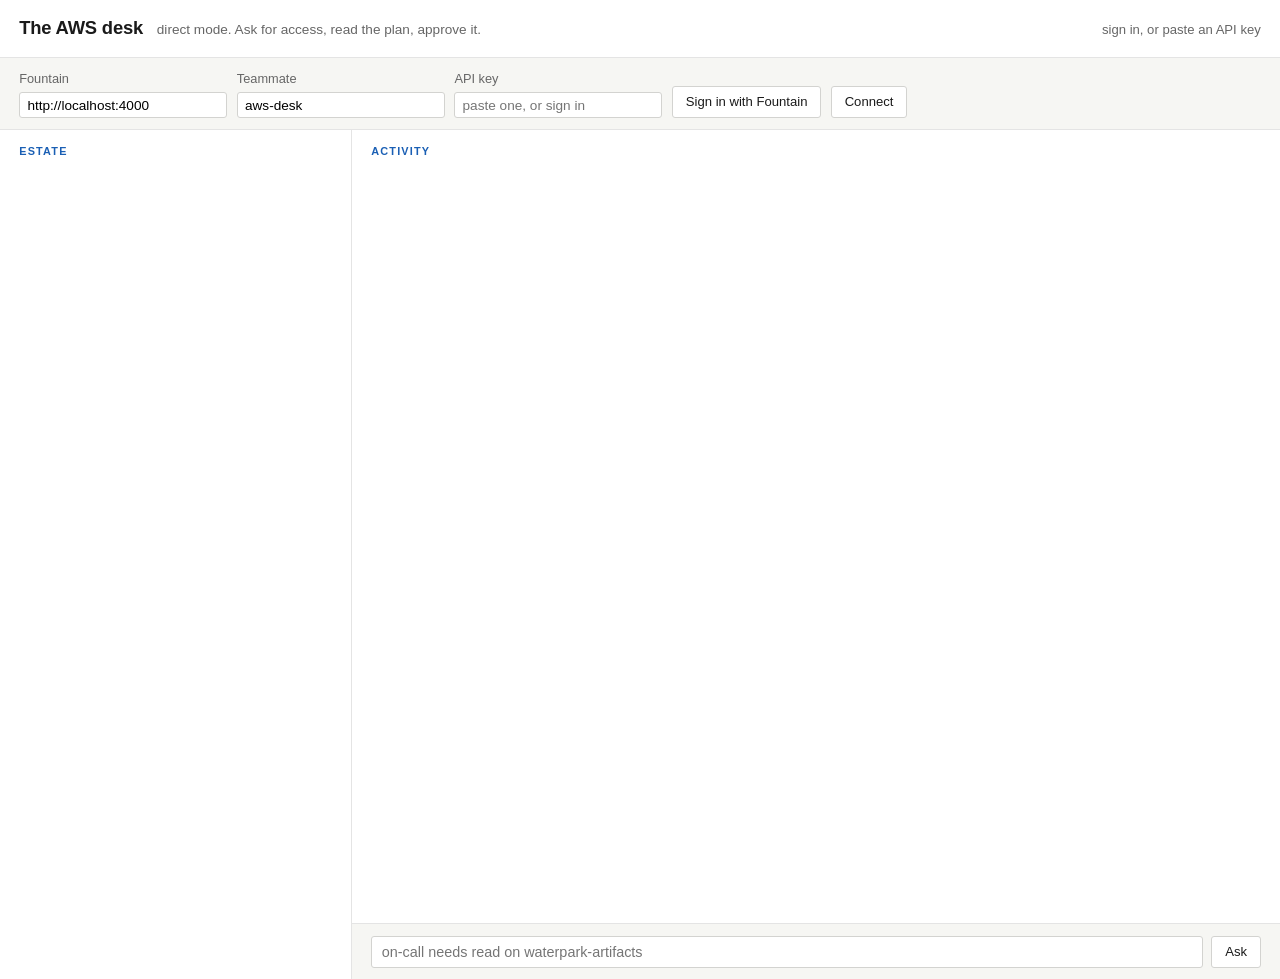
==== desk/index.html @ 68b07b3b "the AWS desk v0: direct mode against Floci, the page, the prompt and the runner image Plan phase 3. " ====
<!doctype html>
<html lang="en">
<head>
<meta charset="utf-8">
<meta name="viewport" content="width=device-width, initial-scale=1">
<title>The AWS desk</title>
<link rel="stylesheet" href="style.css">
</head>
<body data-connected="false" data-busy="false">

<header class="topbar">
  <div>
    <span class="brand">The AWS desk</span>
    <span class="tagline">direct mode. Ask for access, read the plan, approve it.</span>
  </div>
  <div class="account">
    <span id="status">starting</span>
    <button id="signout" type="button">Sign out</button>
  </div>
</header>

<form id="settings" class="settings">
  <label>Fountain <input id="base-url" type="url" placeholder="http://localhost:4000"></label>
  <label>Teammate <input id="agent" type="text" placeholder="aws-desk"></label>
  <label>API key <input id="api-key" type="password" placeholder="paste one, or sign in"></label>
  <button id="signin" type="button">Sign in with Fountain</button>
  <button type="submit">Connect</button>
</form>

<main>
  <section class="pane">
    <h2>Estate</h2>
    <div id="estate"></div>
  </section>

  <section class="pane wide">
    <h2>Activity</h2>
    <div id="activity"></div>
    <form id="composer">
      <input id="prompt" type="text" autocomplete="off"
             placeholder="on-call needs read on waterpark-artifacts">
      <button id="send" type="submit">Ask</button>
    </form>
  </section>
</main>

<script type="module" src="app.js"></script>
</body>
</html>
---- desk/style.css ----
/* The same palette as the site, on a two pane layout instead of an article. */
:root {
  --ink: #1a1a1a; --muted: #666; --faint: #999; --rule: #e4e4e4; --rule-strong: #d3d3d0;
  --link: #1a5fb4; --bg: #ffffff; --panel: #fbfbf9; --panel-2: #f6f6f3;
  --add: #2e7d4f; --warn: #9a5b00; --stop: #b3261e;
}
* { box-sizing: border-box; }
body {
  font-family: -apple-system, "Helvetica Neue", Helvetica, Arial, sans-serif;
  color: var(--ink); background: var(--bg); margin: 0; font-size: 15px; line-height: 1.55;
}
code, pre, .mono { font-family: ui-monospace, SFMono-Regular, Menlo, monospace; }

.topbar {
  display: flex; justify-content: space-between; align-items: baseline; gap: 1rem;
  flex-wrap: wrap; padding: 0.9rem 1.2rem; border-bottom: 1px solid var(--rule);
}
.brand { font-size: 1.15rem; font-weight: 800; letter-spacing: -0.01em; }
.tagline { color: var(--muted); font-size: 0.85rem; margin-left: 0.6rem; }
.account { display: flex; align-items: baseline; gap: 0.8rem; font-size: 0.82rem; color: var(--muted); }

.settings {
  display: flex; flex-wrap: wrap; gap: 0.6rem; align-items: end;
  padding: 0.7rem 1.2rem; background: var(--panel-2); border-bottom: 1px solid var(--rule);
  font-size: 0.8rem; color: var(--muted);
}
.settings label { display: flex; flex-direction: column; gap: 0.15rem; }
.settings input { font-size: 0.85rem; padding: 0.3rem 0.45rem; border: 1px solid var(--rule-strong); border-radius: 3px; min-width: 13rem; }
body[data-connected="true"] .settings { display: none; }
body[data-connected="false"] #signout { display: none; }

button {
  font: inherit; font-size: 0.82rem; padding: 0.32rem 0.8rem; cursor: pointer;
  border: 1px solid var(--rule-strong); border-radius: 3px; background: var(--bg); color: var(--ink);
}
button:hover { border-color: var(--link); color: var(--link); }
button[disabled] { opacity: 0.45; cursor: default; }

main { display: grid; grid-template-columns: minmax(16rem, 22rem) 1fr; gap: 0; height: calc(100vh - 3.2rem); }
@media (max-width: 60rem) { main { grid-template-columns: 1fr; height: auto; } }
.pane { display: flex; flex-direction: column; min-height: 0; border-right: 1px solid var(--rule); }
.pane:last-child { border-right: none; }
.pane h2 {
  font-size: 0.68rem; letter-spacing: 0.11em; text-transform: uppercase; color: var(--link);
  font-weight: 700; margin: 0; padding: 0.8rem 1.2rem 0.4rem;
}
#estate, #activity { overflow-y: auto; padding: 0.2rem 1.2rem 1.2rem; flex: 1; min-height: 0; }
.empty { color: var(--faint); font-size: 0.88rem; }

.estate-head { display: flex; flex-wrap: wrap; gap: 0.5rem; align-items: baseline; margin-bottom: 0.5rem; }
.workspace { font-weight: 700; }
.meta { color: var(--faint); font-size: 0.76rem; }
.warn { color: var(--warn); font-size: 0.76rem; }
.search { width: 100%; padding: 0.3rem 0.45rem; margin-bottom: 0.6rem; font-size: 0.85rem; border: 1px solid var(--rule-strong); border-radius: 3px; }
.resources { list-style: none; margin: 0; padding: 0; }
.resource { padding: 0.5rem 0; border-top: 1px solid var(--rule); }
.resource-name { font-weight: 600; }
.resource-type, .resource-id { color: var(--faint); font-size: 0.74rem; font-family: ui-monospace, SFMono-Regular, Menlo, monospace; word-break: break-all; }
.grant { color: var(--muted); font-size: 0.8rem; }

.bubble { margin: 0.7rem 0; }
.bubble .who { font-size: 0.66rem; letter-spacing: 0.09em; text-transform: uppercase; color: var(--faint); }
.bubble.you .who { color: var(--link); }
.bubble .said { white-space: pre-wrap; }
.tools { font-size: 0.78rem; color: var(--muted); margin: 0.2rem 0; }
.tools ul { margin: 0.2rem 0 0.4rem; padding-left: 1.1rem; font-family: ui-monospace, SFMono-Regular, Menlo, monospace; font-size: 0.72rem; }

.block { border: 1px solid var(--rule-strong); border-radius: 5px; padding: 0.7rem 0.9rem; margin: 0.7rem 0; background: var(--panel); }
.block-head { display: flex; flex-wrap: wrap; gap: 0.6rem; align-items: baseline; font-weight: 700; }
.plan-id { font-family: ui-monospace, SFMono-Regular, Menlo, monospace; }
.label { font-size: 0.66rem; letter-spacing: 0.09em; text-transform: uppercase; color: var(--muted); margin-top: 0.6rem; }
pre { background: var(--panel-2); border-radius: 4px; padding: 0.6rem 0.8rem; overflow-x: auto; font-size: 0.76rem; margin: 0.25rem 0; }
.delta { background: var(--bg); border: 1px solid var(--rule); }
.proofs { list-style: none; margin: 0.25rem 0; padding: 0; font-size: 0.82rem; }
.proof { display: flex; gap: 0.5rem; }
.proof .verdict { font-weight: 700; font-size: 0.7rem; letter-spacing: 0.06em; }
.proof.pass .verdict { color: var(--add); }
.proof.fail .verdict { color: var(--stop); }
.proof.skip .verdict { color: var(--warn); }
details summary { cursor: pointer; font-size: 0.8rem; color: var(--muted); margin-top: 0.5rem; }
details ul { font-family: ui-monospace, SFMono-Regular, Menlo, monospace; font-size: 0.72rem; padding-left: 1.1rem; }
.plan-foot { display: flex; flex-wrap: wrap; gap: 0.7rem; align-items: center; justify-content: space-between; margin-top: 0.7rem; padding-top: 0.6rem; border-top: 1px solid var(--rule); }
.digest { font-size: 0.7rem; color: var(--muted); word-break: break-all; }
.approve { border-color: var(--add); color: var(--add); font-weight: 600; }
.approve:hover { background: var(--add); color: #fff; border-color: var(--add); }
body[data-busy="true"] .approve { opacity: 0.45; pointer-events: none; }

.result .block-head { text-transform: none; }
.result.applied { border-left: 3px solid var(--add); }
.result.stale, .result.refused { border-left: 3px solid var(--warn); }
.result.failed { border-left: 3px solid var(--stop); }
.broken { border-left: 3px solid var(--stop); }
.state-note { background: var(--bg); }
.detail { font-size: 0.85rem; color: var(--muted); }

#composer { display: flex; gap: 0.5rem; padding: 0.7rem 1.2rem; border-top: 1px solid var(--rule); background: var(--panel-2); }
#composer input { flex: 1; font-size: 0.9rem; padding: 0.4rem 0.6rem; border: 1px solid var(--rule-strong); border-radius: 3px; }
body[data-busy="true"] #composer input { background: var(--panel-2); }
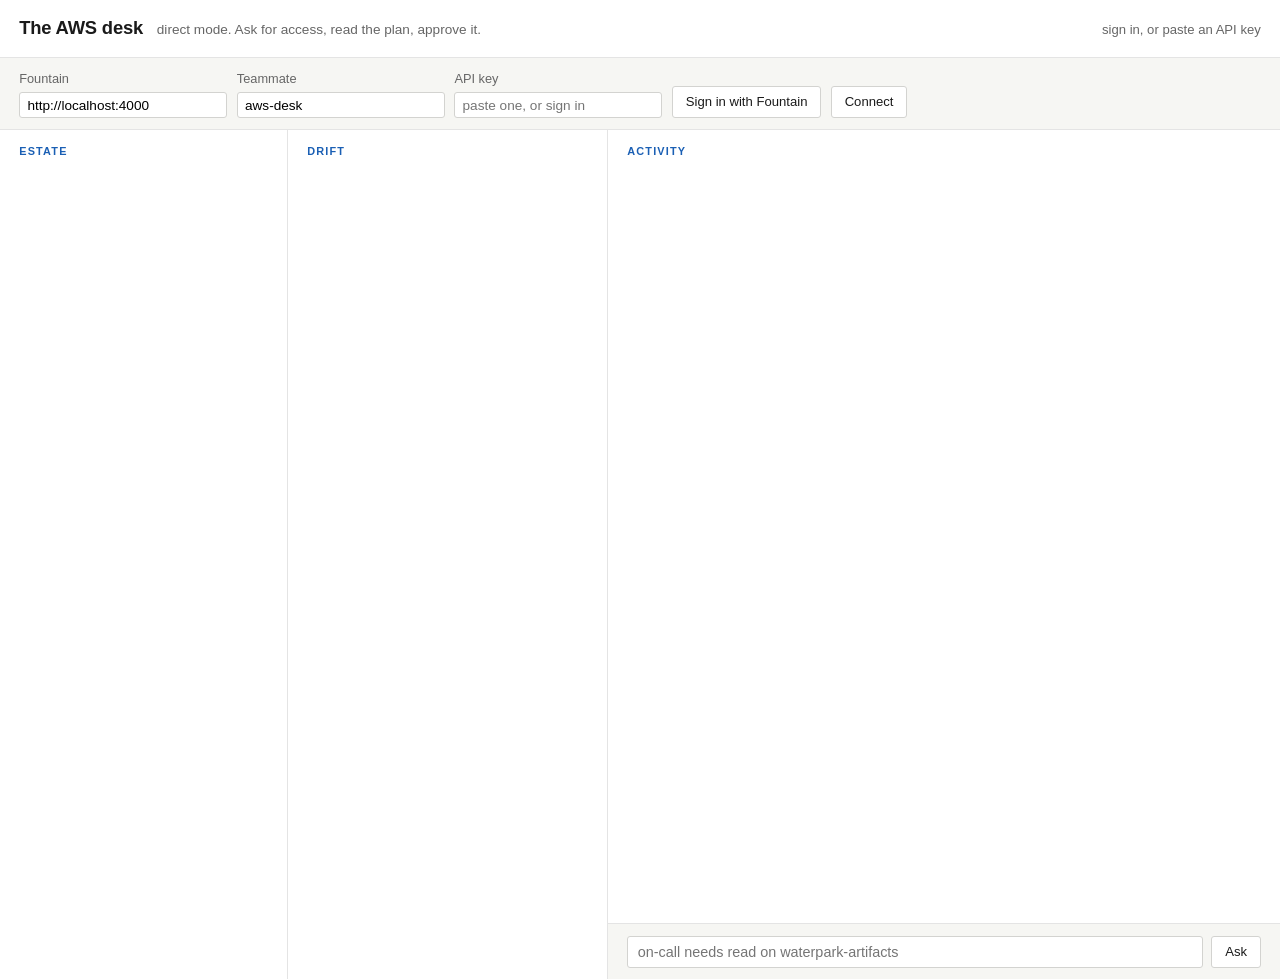
==== commit 95056445: "the desk's watch: the aws-drift block and the page's third pane The fourth block and the pane that r" ====
--- a/desk/index.html
+++ b/desk/index.html
@@ -33,6 +33,11 @@
     <div id="estate"></div>
   </section>
 
+  <section class="pane">
+    <h2>Drift</h2>
+    <div id="drift"></div>
+  </section>
+
   <section class="pane wide">
     <h2>Activity</h2>
     <div id="activity"></div>
--- a/desk/style.css
+++ b/desk/style.css
@@ -36,7 +36,8 @@
 button:hover { border-color: var(--link); color: var(--link); }
 button[disabled] { opacity: 0.45; cursor: default; }
 
-main { display: grid; grid-template-columns: minmax(16rem, 22rem) 1fr; gap: 0; height: calc(100vh - 3.2rem); }
+main { display: grid; grid-template-columns: minmax(14rem, 18rem) minmax(14rem, 20rem) 1fr; gap: 0; height: calc(100vh - 3.2rem); }
+@media (max-width: 78rem) { main { grid-template-columns: minmax(14rem, 18rem) 1fr; } .pane:nth-child(2) { border-right: none; } }
 @media (max-width: 60rem) { main { grid-template-columns: 1fr; height: auto; } }
 .pane { display: flex; flex-direction: column; min-height: 0; border-right: 1px solid var(--rule); }
 .pane:last-child { border-right: none; }
@@ -57,6 +58,15 @@
 .resource-name { font-weight: 600; }
 .resource-type, .resource-id { color: var(--faint); font-size: 0.74rem; font-family: ui-monospace, SFMono-Regular, Menlo, monospace; word-break: break-all; }
 .grant { color: var(--muted); font-size: 0.8rem; }
+.finding-kind { display: flex; flex-wrap: wrap; gap: 0.4rem; align-items: baseline; margin: 0.15rem 0; }
+.finding .verdict { font-size: 0.62rem; letter-spacing: 0.07em; text-transform: uppercase; font-weight: 700; }
+.verdict.drift { color: var(--warn); }
+.verdict.expired { color: var(--stop); }
+.verdict.error { color: var(--stop); }
+.attribute { display: grid; grid-template-columns: 1fr; gap: 0.05rem; font-size: 0.74rem; margin: 0.25rem 0 0.35rem; padding-left: 0.6rem; border-left: 2px solid var(--rule); }
+.attr-name { font-family: ui-monospace, SFMono-Regular, Menlo, monospace; color: var(--ink); }
+.declared { color: var(--add); }
+.live { color: var(--stop); }
 
 .bubble { margin: 0.7rem 0; }
 .bubble .who { font-size: 0.66rem; letter-spacing: 0.09em; text-transform: uppercase; color: var(--faint); }
@@ -88,6 +98,8 @@
 .result .block-head { text-transform: none; }
 .result.applied { border-left: 3px solid var(--add); }
 .result.stale, .result.refused { border-left: 3px solid var(--warn); }
+.result\.pr-opened, .result[class~="pr-opened"] { border-left: 3px solid var(--link); }
+a.detail { color: var(--link); word-break: break-all; }
 .result.failed { border-left: 3px solid var(--stop); }
 .broken { border-left: 3px solid var(--stop); }
 .state-note { background: var(--bg); }
